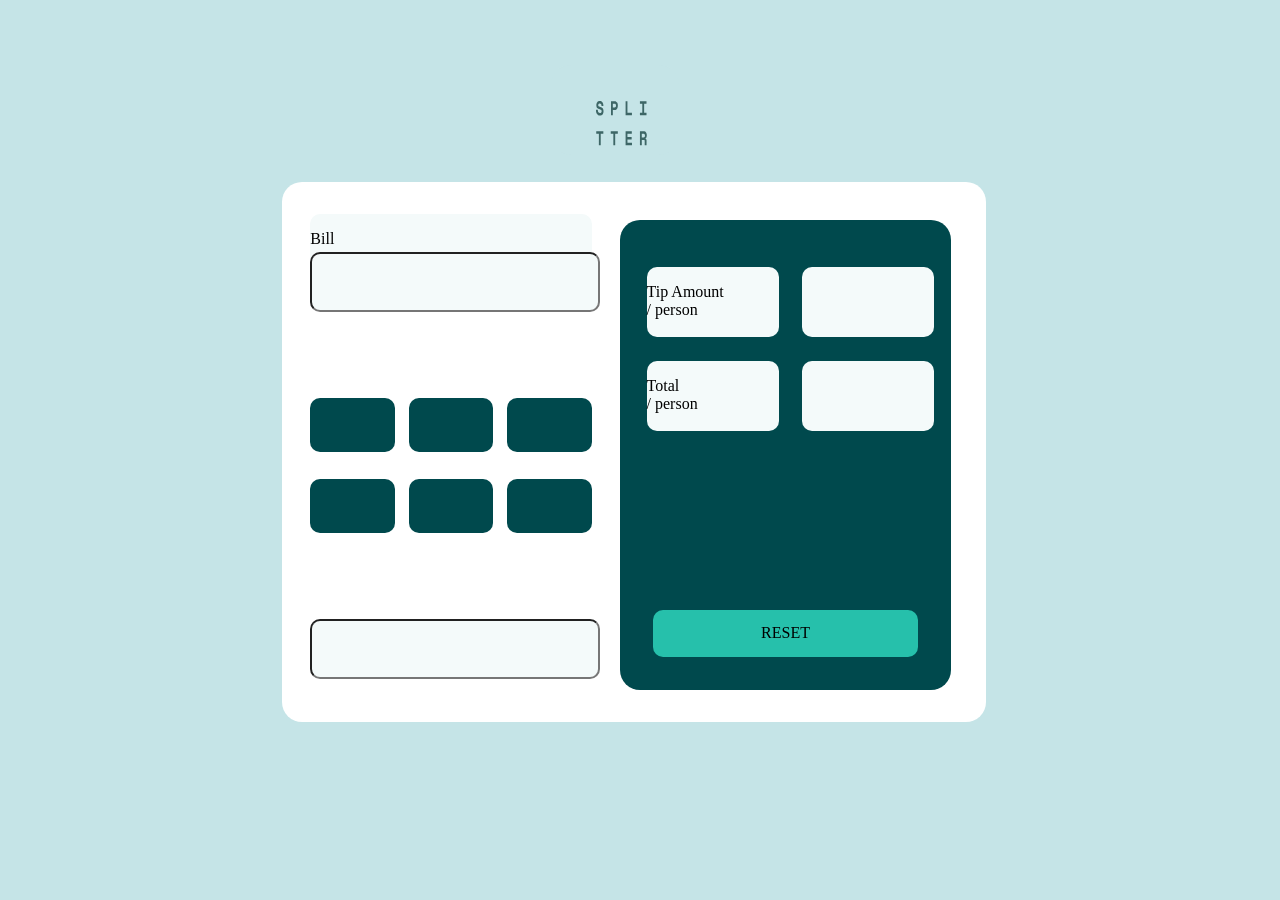
==== index.html @ 65716988 "first commit" ====
<!DOCTYPE html>
<html lang="en">

<head>

  <meta charset="UTF-8">
  <meta name="viewport" content="width=device-width, initial-scale=1.0">
  <!-- displays site properly based on user's device -->
  <title>Tip Calculator App</title>
  <link rel="stylesheet" href="style.css">
</head>

<body style="background-color:hsl(185, 41%, 84%);">
  <script src="main.js">
  </script>
  <div class="container0">
    <img id="logo" src="images\logo.svg" />
  </div>
  <div class="container1">
    <p id="values" style="font-size: 100px;">
    </p>
    <div class="container2">
      <p id="text" style="color:white" ></p>
      <div class="tip_amount_per_person">
        <p style="margin:left">Tip Amount
        <br>/ person<br></p>
      </div>
      <div class="tip_amount_per_person_price">
      </div>
      <div class="total_amount_per_person">
        <p style="margin:left">Total
          <br>/ person<br></p>
      </div>
      <div class="total_amount_per_person_price" id="result">
      </div>
      <div class="reset">
        <p style="margin:auto">RESET</p>
      </div>
    </div>
    <div class="bill_div_title">
      <p>Bill</p>
    </div>
    <input type="number"class="bill_div" id="bill_total" oninput="updateValue()">
    <div class="five_percent">
    </div>
    <div class="ten_percent">
    </div>
    <div class="fifteen_percent">
    </div>
    <div class="twenty_percent">
    </div>
    <div class="fifty_percent">
    </div>
    <div class="custom_percent">
    </div>
    <input class="num_people_div">
  </div>
</body>

</html>
---- style.css ----
html,
body {
    height: 100%;
    width: 100%;
    margin: 0;
}


#logo {
    width: 40%;
    height: 50%;
    display: flex;
    margin: 0;
    position: absolute;
    top: 40%;
    left: 35%;
}

.container0 {
    width: 10%;
    height: 10%;
    background-color: hsl(185, 41%, 84%);
    position: absolute;
    top: 10%;
    left: 45%;
    margin: -25px 0 0 -25px;
    display: flex;
    border-radius: 20px;
}

.container1 {
    width: 55%;
    height: 60%;
    background-color: hsl(0, 0%, 100%);
    position: absolute;
    top: 23%;
    left: 24%;
    margin: -25px 0 0 -25px;
    display: flex;
    border-radius: 20px;
}

.container2 {
    width: 47%;
    height: 87%;
    background-color: hsl(183, 100%, 15%);
    position: absolute;
    top: 7%;
    left: 48%;
    display: flex;
    border-radius: 20px;
}

.bill_div_title {
    width: 40%;
    height: 10%;
    background-color: hsl(189, 41%, 97%);
    position: absolute;
    top: 6%;
    left: 4%;
    display: flex;
    border-radius: 10px;
}

.bill_div {
    width: 40%;
    height: 10%;
    background-color: hsl(189, 41%, 97%);
    position: absolute;
    top: 13%;
    left: 4%;
    display: flex;
    border-radius: 10px;
}

.num_people_div {
    width: 40%;
    height: 10%;
    background-color: hsl(189, 41%, 97%);
    position: absolute;
    top: 81%;
    left: 4%;
    display: flex;
    border-radius: 10px;
}
.five_percent {
    width: 12%;
    height: 10%;
    background-color: hsl(183, 100%, 15%);
    position: absolute;
    top: 40%;
    left: 4%;
    display: flex;
    border-radius: 10px;
}

.ten_percent {
    width: 12%;
    height: 10%;
    background-color: hsl(183, 100%, 15%);
    position: absolute;
    top: 40%;
    left: 18%;
    display: flex;
    border-radius: 10px;
}

.fifteen_percent {
    width: 12%;
    height: 10%;
    background-color: hsl(183, 100%, 15%);
    position: absolute;
    top: 40%;
    left: 32%;
    display: flex;
    border-radius: 10px;
}

.twenty_percent {
    width: 12%;
    height: 10%;
    background-color: hsl(183, 100%, 15%);
    position: absolute;
    top: 55%;
    left: 4%;
    display: flex;
    border-radius: 10px;
}

.fifty_percent {
    width: 12%;
    height: 10%;
    background-color: hsl(183, 100%, 15%);
    position: absolute;
    top: 55%;
    left: 18%;
    display: flex;
    border-radius: 10px;
}

.custom_percent {
    width: 12%;
    height: 10%;
    background-color: hsl(183, 100%, 15%);
    position: absolute;
    top: 55%;
    left: 32%;
    display: flex;
    border-radius: 10px;
}

.tip_amount_per_person {
    width: 40%;
    height: 15%;
    background-color: hsl(189, 41%, 97%);
    position: absolute;
    top: 10%;
    left: 8%;
    display: flex;
    border-radius: 10px;
}

.tip_amount_per_person_price {
    width: 40%;
    height: 15%;
    background-color: hsl(189, 41%, 97%);
    position: absolute;
    top: 10%;
    left: 55%;
    display: flex;
    border-radius: 10px;
}

.total_amount_per_person {
    width: 40%;
    height: 15%;
    background-color: hsl(189, 41%, 97%);
    position: absolute;
    top: 30%;
    left: 8%;
    display: flex;
    border-radius: 10px;
}

.total_amount_per_person_price {
    width: 40%;
    height: 15%;
    background-color: hsl(189, 41%, 97%);
    position: absolute;
    top: 30%;
    left: 55%;
    display: flex;
    border-radius: 10px;
}

.reset {
    width: 80%;
    height: 10%;
    background-color: hsl(172, 67%, 45%);
    position: absolute;
    top: 83%;
    left: 10%;
    display: flex;
    border-radius: 10px;
}
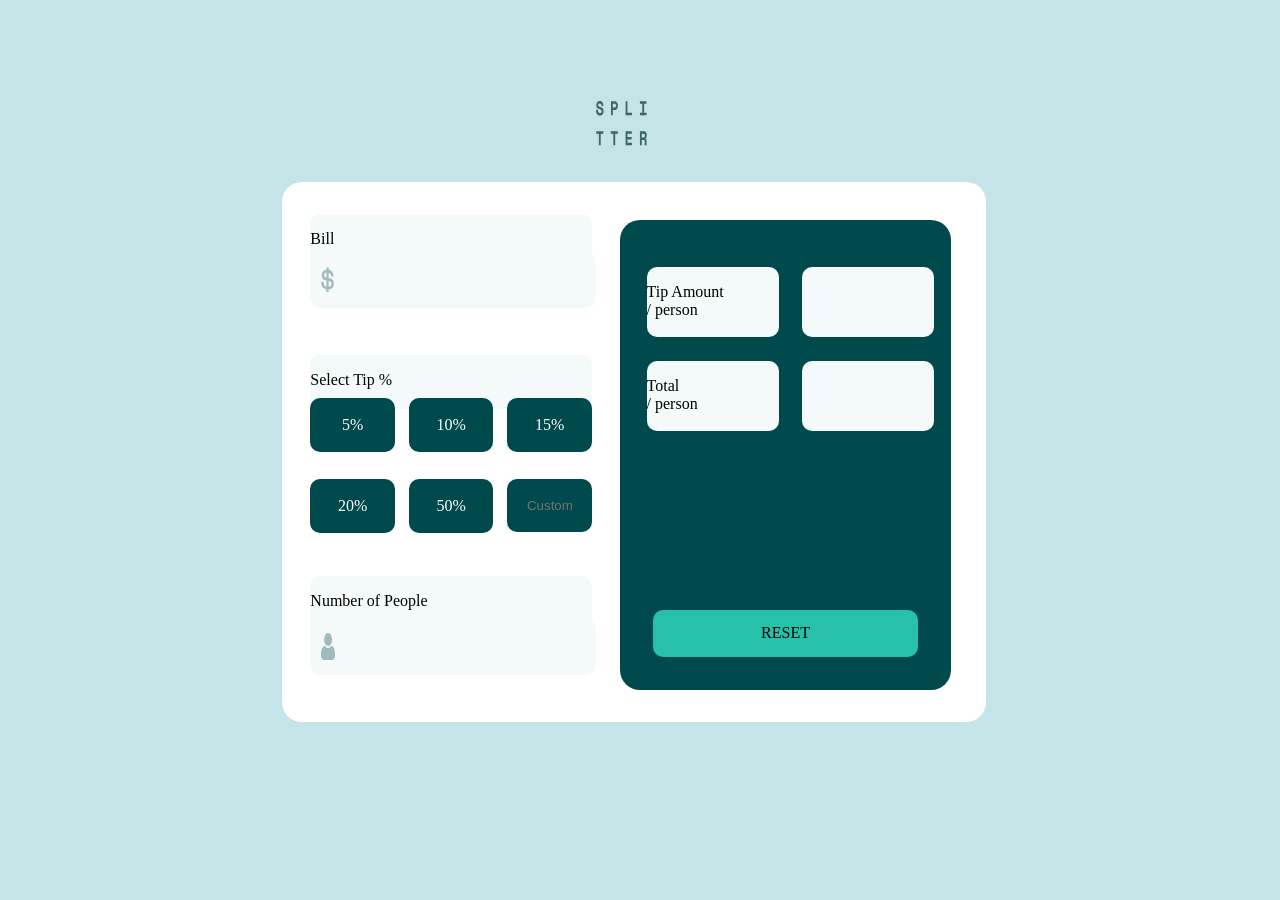
==== commit e6b00440: "updates" ====
--- a/index.html
+++ b/index.html
@@ -22,7 +22,7 @@
     <div class="container2">
       <p id="text" style="color:white" ></p>
       <div class="tip_amount_per_person">
-        <p style="margin:left">Tip Amount
+        <p style="margin:center">Tip Amount
         <br>/ person<br></p>
       </div>
       <div class="tip_amount_per_person_price">
@@ -31,7 +31,8 @@
         <p style="margin:left">Total
           <br>/ person<br></p>
       </div>
-      <div class="total_amount_per_person_price" id="result">
+      <div class="total_amount_per_person_price">
+        <p style="margin:auto;" id="result"></p>
       </div>
       <div class="reset">
         <p style="margin:auto">RESET</p>
@@ -40,20 +41,36 @@
     <div class="bill_div_title">
       <p>Bill</p>
     </div>
-    <input type="number"class="bill_div" id="bill_total" oninput="updateValue()">
+    <input style="border:0px;" type="number" class="bill_div" id="bill_total" oninput="updateValue()">
+    <div class="dollar_sign_div">
+      <img id="dollar_sign" src="images\icon-dollar.svg" />
+    </div>
+    <div class="tip_title">
+      <p>Select Tip %</p>
+    </div>
     <div class="five_percent">
+      <p style="margin:auto; color:white;">5%</p>
     </div>
     <div class="ten_percent">
+      <p style="margin:auto; color:white;">10%</p>
     </div>
     <div class="fifteen_percent">
+      <p style="margin:auto; color:white;">15%</p>
     </div>
     <div class="twenty_percent">
+      <p style="margin:auto; color:white;">20%</p>
     </div>
     <div class="fifty_percent">
+      <p style="margin:auto; color:white;">50%</p>
     </div>
-    <div class="custom_percent">
+    <input style="color:white; text-align:center;" type="number" class="custom_percent" placeholder="Custom">
+    <div class="number_of_people_title">
+      <p>Number of People</p>
     </div>
-    <input class="num_people_div">
+    <input style="border:0px;" type="number" class="num_people_div">
+    <div class="icon_person_div">
+      <img id="icon_person" src="images\icon-person.svg"/>
+    </div>
   </div>
 </body>
 
--- a/style.css
+++ b/style.css
@@ -5,6 +5,22 @@
     margin: 0;
 }
 
+input::-webkit-outer-spin-button,
+input::-webkit-inner-spin-button {
+  -webkit-appearance: none !important;
+  margin: 0 !important;
+}
+
+input:focus { 
+    outline: none !important;
+    border-color: #719ECE;
+    box-shadow: 0 0 10px #719ECE;
+}
+textarea:focus { 
+    outline: none !important;
+    border-color: #719ECE;
+    box-shadow: 0 0 10px #719ECE;
+}
 
 #logo {
     width: 40%;
@@ -14,6 +30,48 @@
     position: absolute;
     top: 40%;
     left: 35%;
+}
+
+#dollar_sign {
+    width: 20%;
+    height: 50%;
+    display: flex;
+    margin: 0;
+    position: absolute;
+    top: 26%;
+    left: 15%;
+}
+
+#icon_person {
+    width: 20%;
+    height: 50%;
+    display: flex;
+    margin: 0;
+    position: absolute;
+    top: 26%;
+    left: 15%;
+}
+
+.dollar_sign_div {
+    width: 10%;
+    height: 10%;
+    background-color: hsl(189, 41%, 97%);
+    position: absolute;
+    top: 13%;
+    left: 4%;
+    display: flex;
+    border-radius: 10px;
+}
+
+.icon_person_div {
+    width: 10%;
+    height: 10%;
+    background-color: hsl(189, 41%, 97%);
+    position: absolute;
+    top: 81%;
+    left: 4%;
+    display: flex;
+    border-radius: 10px;
 }
 
 .container0 {
@@ -71,6 +129,18 @@
     left: 4%;
     display: flex;
     border-radius: 10px;
+    text-align: right;
+}
+
+.number_of_people_title {
+    width: 40%;
+    height: 10%;
+    background-color: hsl(189, 41%, 97%);
+    position: absolute;
+    top: 73%;
+    left: 4%;
+    display: flex;
+    border-radius: 10px;
 }
 
 .num_people_div {
@@ -82,7 +152,20 @@
     left: 4%;
     display: flex;
     border-radius: 10px;
-}
+    text-align: right;
+}
+
+.tip_title {
+    width: 40%;
+    height: 10%;
+    background-color: hsl(189, 41%, 97%);
+    position: absolute;
+    top: 32%;
+    left: 4%;
+    display: flex;
+    border-radius: 10px;
+}
+
 .five_percent {
     width: 12%;
     height: 10%;
@@ -139,14 +222,15 @@
 }
 
 .custom_percent {
-    width: 12%;
-    height: 10%;
+    width: 11.5%;
+    height: 9.5%;
     background-color: hsl(183, 100%, 15%);
     position: absolute;
     top: 55%;
     left: 32%;
     display: flex;
     border-radius: 10px;
+    border: 0px;
 }
 
 .tip_amount_per_person {
@@ -202,4 +286,4 @@
     left: 10%;
     display: flex;
     border-radius: 10px;
-}+}
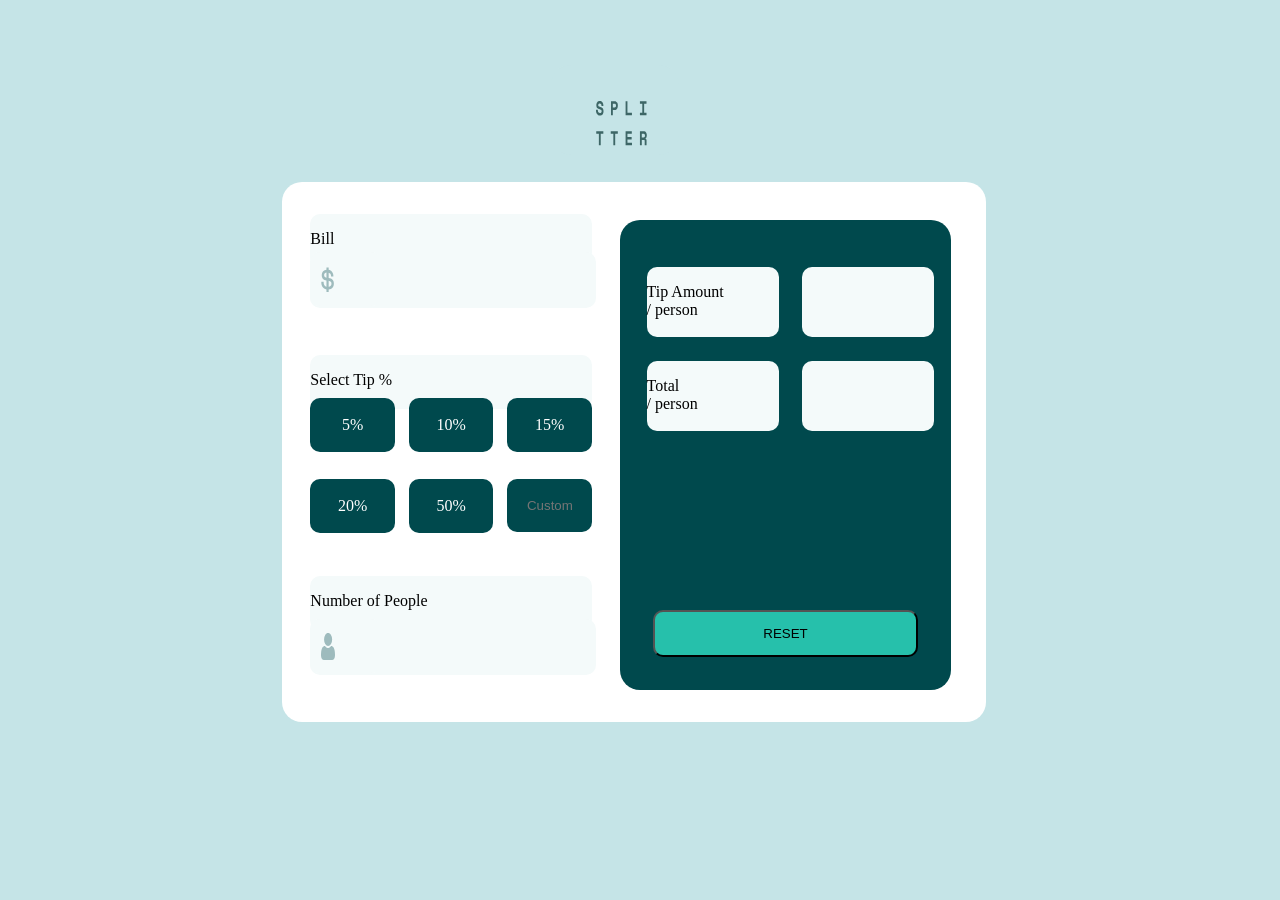
==== commit 8b327ed5: "updates" ====
--- a/index.html
+++ b/index.html
@@ -20,23 +20,24 @@
     <p id="values" style="font-size: 100px;">
     </p>
     <div class="container2">
-      <p id="text" style="color:white" ></p>
+      <p id="text" style="color:white"></p>
       <div class="tip_amount_per_person">
         <p style="margin:center">Tip Amount
-        <br>/ person<br></p>
+          <br>/ person<br>
+        </p>
       </div>
       <div class="tip_amount_per_person_price">
       </div>
       <div class="total_amount_per_person">
         <p style="margin:left">Total
-          <br>/ person<br></p>
+          <br>/ person<br>
+        </p>
       </div>
       <div class="total_amount_per_person_price">
         <p style="margin:auto;" id="result"></p>
       </div>
-      <div class="reset">
-        <p style="margin:auto">RESET</p>
-      </div>
+      <button class="reset" style="text-align: center; margin: auto; display:table-cell; vertical-align:middle;
+        " onclick="window.location.reload();">RESET</button>
     </div>
     <div class="bill_div_title">
       <p>Bill</p>
@@ -69,7 +70,7 @@
     </div>
     <input style="border:0px;" type="number" class="num_people_div">
     <div class="icon_person_div">
-      <img id="icon_person" src="images\icon-person.svg"/>
+      <img id="icon_person" src="images\icon-person.svg" />
     </div>
   </div>
 </body>
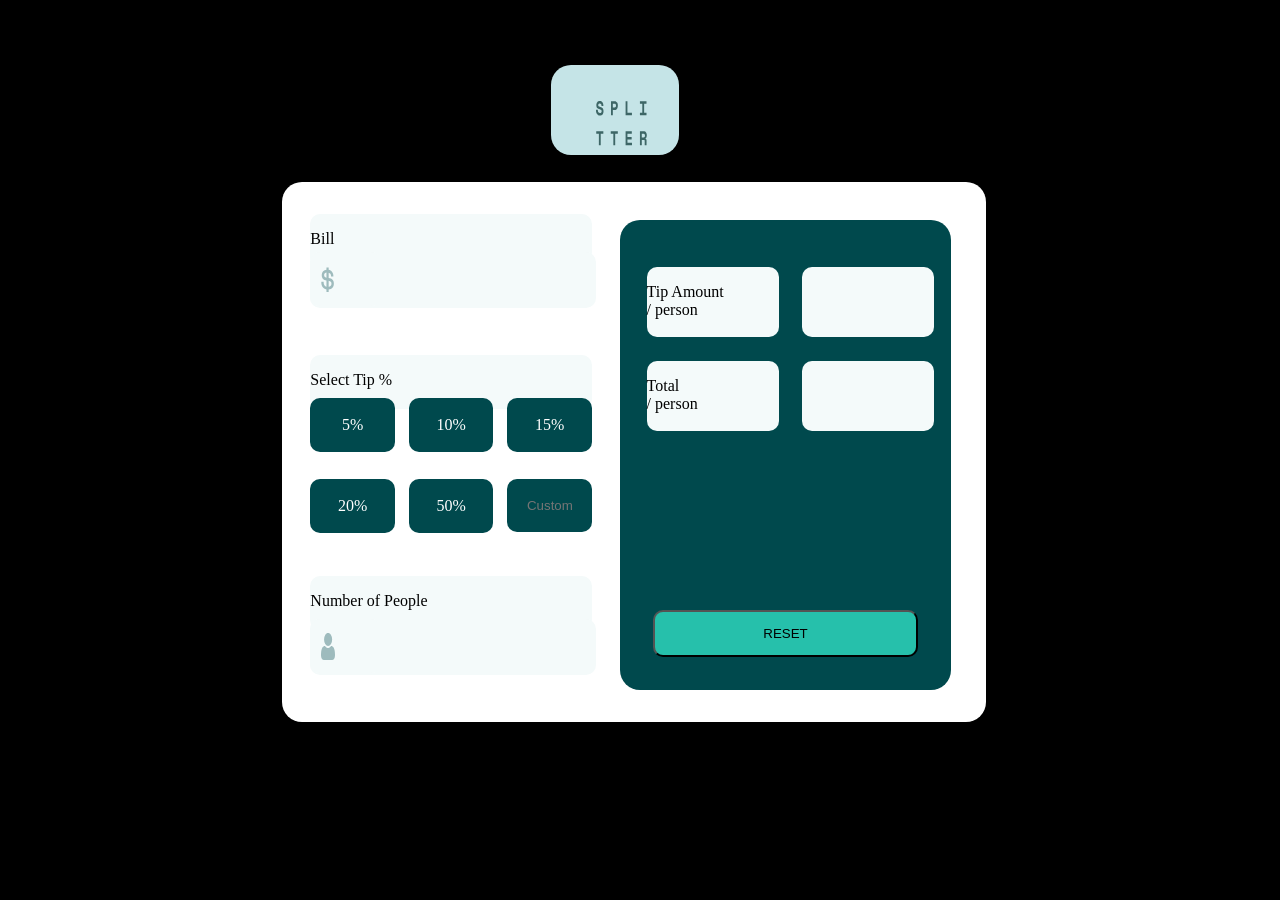
==== commit c587c21a: "first commit" ====
--- a/index.html
+++ b/index.html
@@ -10,7 +10,7 @@
   <link rel="stylesheet" href="style.css">
 </head>
 
-<body style="background-color:hsl(185, 41%, 84%);">
+<body style="background-color:black;">
   <script src="main.js">
   </script>
   <div class="container0">
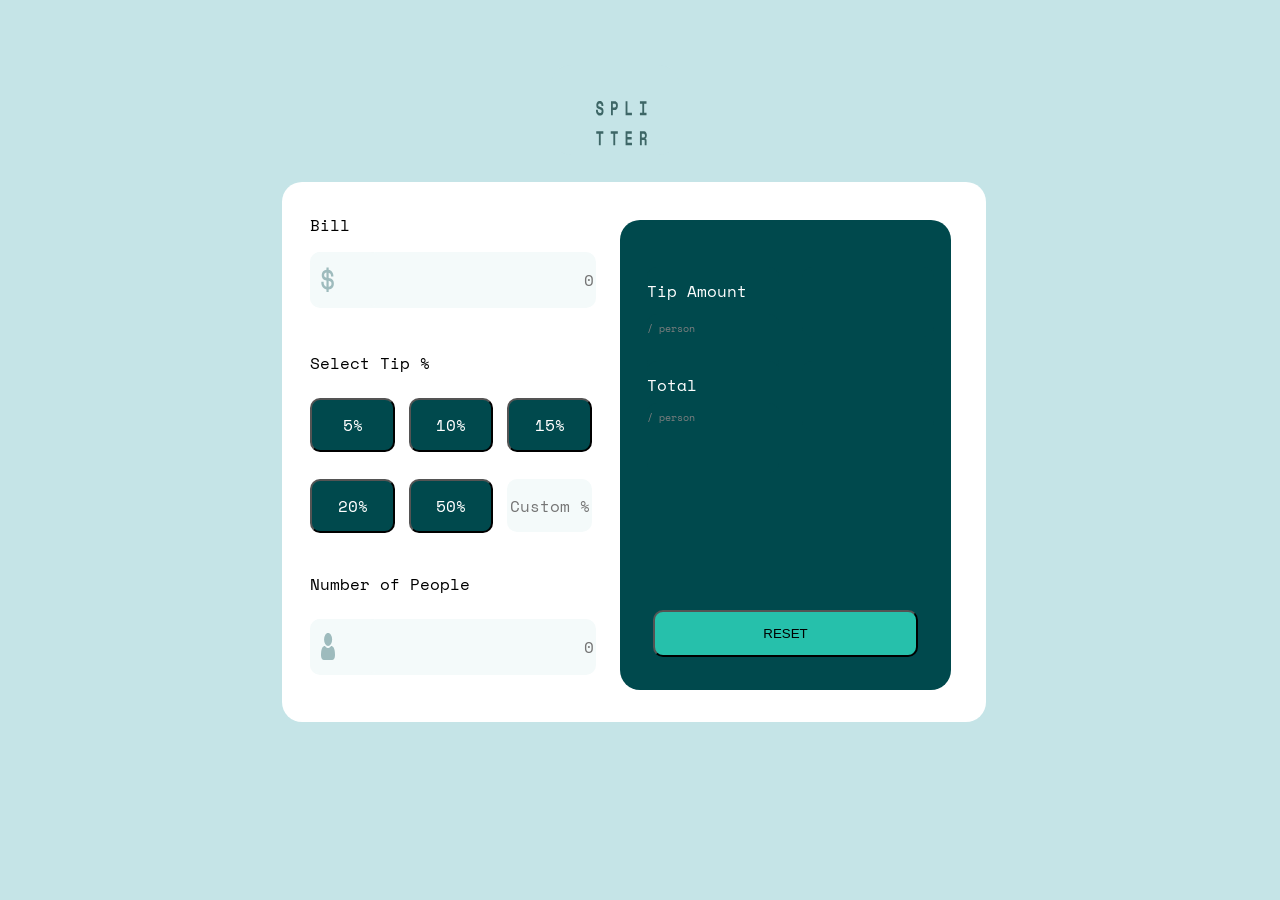
==== commit 5f9d4efe: "need to add % in the custom percentage div" ====
--- a/index.html
+++ b/index.html
@@ -10,7 +10,7 @@
   <link rel="stylesheet" href="style.css">
 </head>
 
-<body style="background-color:black;">
+<body style="background-color:hsl(185, 41%, 84%);">
   <script src="main.js">
   </script>
   <div class="container0">
@@ -22,19 +22,24 @@
     <div class="container2">
       <p id="text" style="color:white"></p>
       <div class="tip_amount_per_person">
-        <p style="margin:center">Tip Amount
-          <br>/ person<br>
+        <p style="margin:center; color:white;">Tip Amount
         </p>
       </div>
+      <div class="per_person0">
+        <p style="color:grey; font-size: 10px;">/ person</p>
+      </div>
       <div class="tip_amount_per_person_price">
+        <p style="margin:auto; color:hsl(172, 67%, 45%); font-size:30px;" id="tip_per_person_result"></p>
       </div>
       <div class="total_amount_per_person">
-        <p style="margin:left">Total
-          <br>/ person<br>
+        <p style="margin:center; color:white;" >Total
         </p>
       </div>
-      <div class="total_amount_per_person_price">
-        <p style="margin:auto;" id="result"></p>
+      <div class="total_amount_per_person_price" >
+        <p style="margin:auto; color:hsl(172, 67%, 45%); font-size:30px;" id="total_per_person_result"></p>
+      </div>
+      <div class="per_person1">
+        <p style="color:grey; font-size: 10px;">/ person</p>
       </div>
       <button class="reset" style="text-align: center; margin: auto; display:table-cell; vertical-align:middle;
         " onclick="window.location.reload();">RESET</button>
@@ -42,33 +47,33 @@
     <div class="bill_div_title">
       <p>Bill</p>
     </div>
-    <input style="border:0px;" type="number" class="bill_div" id="bill_total" oninput="updateValue()">
+    <input style="border:0px;" type="number" class="bill_div" id="bill_total" placeholder="0" oninput="updateBill()">
     <div class="dollar_sign_div">
       <img id="dollar_sign" src="images\icon-dollar.svg" />
     </div>
     <div class="tip_title">
       <p>Select Tip %</p>
     </div>
-    <div class="five_percent">
+    <button class="five_percent" onclick="five_tip()">
       <p style="margin:auto; color:white;">5%</p>
-    </div>
-    <div class="ten_percent">
+    </button>
+    <button class="ten_percent" onclick="ten_tip()">
       <p style="margin:auto; color:white;">10%</p>
-    </div>
-    <div class="fifteen_percent">
+    </button>
+    <button class="fifteen_percent" onclick="fifteen_tip()">
       <p style="margin:auto; color:white;">15%</p>
-    </div>
-    <div class="twenty_percent">
+    </button>
+    <button class="twenty_percent" onclick="twenty_tip()">
       <p style="margin:auto; color:white;">20%</p>
-    </div>
-    <div class="fifty_percent">
+    </button>
+    <button class="fifty_percent" onclick="fifty_tip()">
       <p style="margin:auto; color:white;">50%</p>
-    </div>
-    <input style="color:white; text-align:center;" type="number" class="custom_percent" placeholder="Custom">
+    </button>
+    <input style="color:hsl(183, 100%, 15%); text-align:center;" type="number" class="custom_percent" id="custom" placeholder="Custom %" oninput="custom_tip()">
     <div class="number_of_people_title">
       <p>Number of People</p>
     </div>
-    <input style="border:0px;" type="number" class="num_people_div">
+    <input style="border:0px;" type="number" class="num_people_div" id="num_people" placeholder="0" oninput="updateBill()">
     <div class="icon_person_div">
       <img id="icon_person" src="images\icon-person.svg" />
     </div>
--- a/style.css
+++ b/style.css
@@ -5,6 +5,24 @@
     margin: 0;
 }
 
+@font-face {
+    font-family: "Space Mono";
+    src: url("Space_Mono/SpaceMono-Regular.ttf") format("truetype");
+    font-weight: 700, 700, 700;
+}
+
+p {
+    font-size: 16px;
+    line-height: 100%;
+    font-family: "Space Mono";
+}
+
+input {
+    font-size: 16px;
+    line-height: 100%;
+    font-family: "Space Mono";
+}
+
 input::-webkit-outer-spin-button,
 input::-webkit-inner-spin-button {
   -webkit-appearance: none !important;
@@ -112,9 +130,9 @@
 .bill_div_title {
     width: 40%;
     height: 10%;
-    background-color: hsl(189, 41%, 97%);
-    position: absolute;
-    top: 6%;
+    background-color: hsl(0, 0%, 100%);
+    position: absolute;
+    top: 3.5%;
     left: 4%;
     display: flex;
     border-radius: 10px;
@@ -135,9 +153,9 @@
 .number_of_people_title {
     width: 40%;
     height: 10%;
-    background-color: hsl(189, 41%, 97%);
-    position: absolute;
-    top: 73%;
+    background-color: hsl(0, 0%, 100%);
+    position: absolute;
+    top: 70%;
     left: 4%;
     display: flex;
     border-radius: 10px;
@@ -158,9 +176,9 @@
 .tip_title {
     width: 40%;
     height: 10%;
-    background-color: hsl(189, 41%, 97%);
-    position: absolute;
-    top: 32%;
+    background-color: hsl(0, 0%, 100%);
+    position: absolute;
+    top: 29%;
     left: 4%;
     display: flex;
     border-radius: 10px;
@@ -219,12 +237,20 @@
     left: 18%;
     display: flex;
     border-radius: 10px;
+}
+
+.five_percent:active,
+.ten_percent:active,
+.fifteen_percent:active,
+.twenty_percent:active,
+.fifty_percent:active {
+    background-color: hsl(172, 67%, 45%);
 }
 
 .custom_percent {
     width: 11.5%;
     height: 9.5%;
-    background-color: hsl(183, 100%, 15%);
+    background-color: hsl(189, 41%, 97%);
     position: absolute;
     top: 55%;
     left: 32%;
@@ -236,7 +262,7 @@
 .tip_amount_per_person {
     width: 40%;
     height: 15%;
-    background-color: hsl(189, 41%, 97%);
+    background-color: hsl(183, 100%, 15%);
     position: absolute;
     top: 10%;
     left: 8%;
@@ -247,7 +273,7 @@
 .tip_amount_per_person_price {
     width: 40%;
     height: 15%;
-    background-color: hsl(189, 41%, 97%);
+    background-color: hsl(183, 100%, 15%);
     position: absolute;
     top: 10%;
     left: 55%;
@@ -258,7 +284,7 @@
 .total_amount_per_person {
     width: 40%;
     height: 15%;
-    background-color: hsl(189, 41%, 97%);
+    background-color: hsl(183, 100%, 15%);
     position: absolute;
     top: 30%;
     left: 8%;
@@ -266,10 +292,32 @@
     border-radius: 10px;
 }
 
+.per_person0 {
+    width: 40%;
+    height: 12%;
+    background-color: hsl(183, 100%, 15%);
+    position: absolute;
+    top: 20%;
+    left: 8%;
+    display: flex;
+    border-radius: 10px;
+}
+
+.per_person1 {
+    width: 40%;
+    height: 15%;
+    background-color: hsl(183, 100%, 15%);
+    position: absolute;
+    top: 39%;
+    left: 8%;
+    display: flex;
+    border-radius: 10px;
+}
+
 .total_amount_per_person_price {
     width: 40%;
     height: 15%;
-    background-color: hsl(189, 41%, 97%);
+    background-color: hsl(183, 100%, 15%);
     position: absolute;
     top: 30%;
     left: 55%;
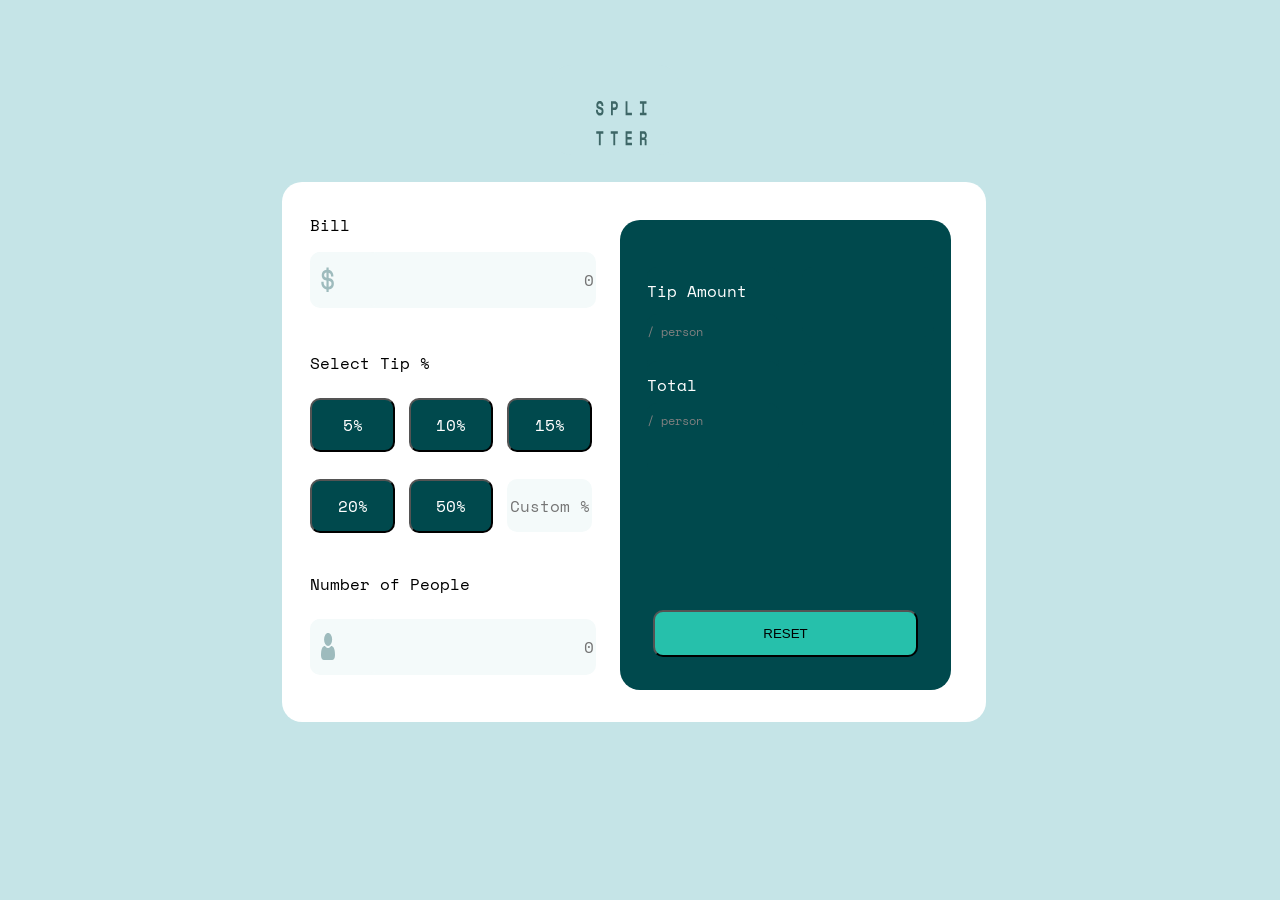
==== commit 5a62b2ff: "updates" ====
--- a/index.html
+++ b/index.html
@@ -26,7 +26,7 @@
         </p>
       </div>
       <div class="per_person0">
-        <p style="color:grey; font-size: 10px;">/ person</p>
+        <p style="color:grey; font-size: 12px;">/ person</p>
       </div>
       <div class="tip_amount_per_person_price">
         <p style="margin:auto; color:hsl(172, 67%, 45%); font-size:30px;" id="tip_per_person_result"></p>
@@ -39,7 +39,7 @@
         <p style="margin:auto; color:hsl(172, 67%, 45%); font-size:30px;" id="total_per_person_result"></p>
       </div>
       <div class="per_person1">
-        <p style="color:grey; font-size: 10px;">/ person</p>
+        <p style="color:grey; font-size: 12px;">/ person</p>
       </div>
       <button class="reset" style="text-align: center; margin: auto; display:table-cell; vertical-align:middle;
         " onclick="window.location.reload();">RESET</button>
